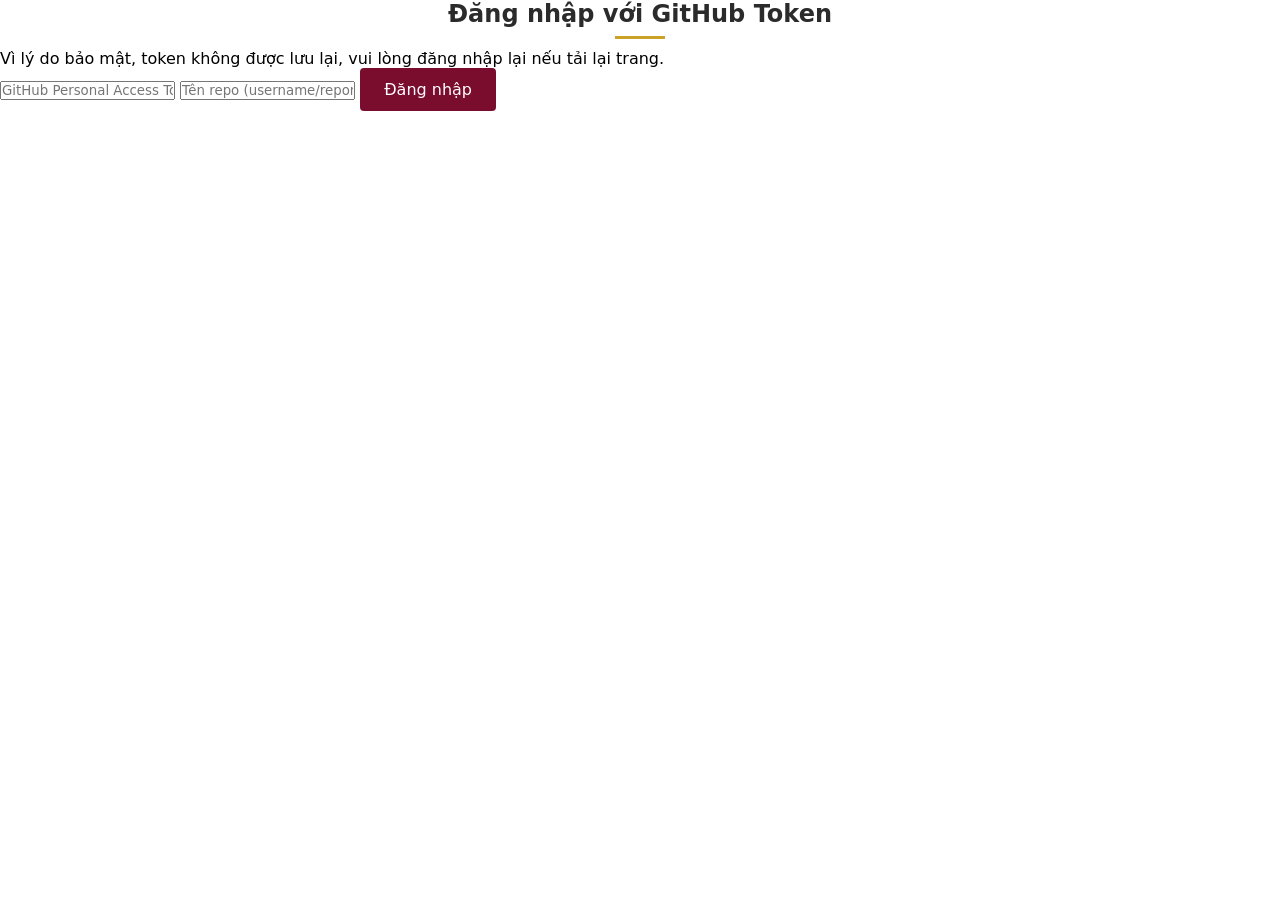
==== admin.html @ cc0ab831 "Add files via upload" ====
<!DOCTYPE html>
<html lang="vi">
<head>
    <meta charset="UTF-8">
    <meta name="viewport" content="width=device-width, initial-scale=1.0">
    <title>Quản Trị Nội Dung - Viện Nghiên cứu và Đào tạo</title>
    <meta name="description" content="Trang quản trị nội dung cho Viện Nghiên cứu và Đào tạo để cập nhật tin tức, cấu trúc tổ chức và thông tin liên hệ.">
    <link rel="stylesheet" href="/css/style.css">
    <!-- Liên kết CSS riêng cho trang quản trị nếu cần -->
</head>
<body>
    <div id="admin-container">
        <section id="login-form" style="display: block;">
            <h2>Đăng nhập với GitHub Token</h2>
            <p>Vì lý do bảo mật, token không được lưu lại, vui lòng đăng nhập lại nếu tải lại trang.</p>
            <input type="text" id="github-token" placeholder="GitHub Personal Access Token" required>
            <input type="text" id="repo-name" placeholder="Tên repo (username/reponame)" required>
            <button onclick="login()">Đăng nhập</button>
        </section>

        <section id="admin-panel" style="display: none;">
            <!-- Tabs quản trị sẽ được thêm vào đây bởi JavaScript -->
        </section>
    </div>
    <script src="/js/admin.js"></script>
</body>
</html>
---- css/style.css ----
/* ---------------------------------------- */
/* BẢNG MÀU (CSS Variables)                */
/* ---------------------------------------- */

:root {
    --color-primary: #7A0C2E;      /* đỏ bordeaux chủ đạo, dùng cho header, nút chính, tiêu đề */
    --color-primary-dark: #5C0921; /* dùng khi hover/active */
    --color-accent: #C9A227;       /* vàng ánh kim, dùng làm viền nhấn, gạch chân tiêu đề, icon */
    --color-bg: #FFFFFF;
    --color-bg-soft: #F5EDEF;      /* nền các section xen kẽ */
    --color-text: #2B2B2B;
    --color-text-light: #6B6B6B;

    /* Các giá trị khác (không bắt buộc) */
    --font-size-base: 16px;
    --border-radius-small: 4px;
    --box-shadow-light: 0 4px 8px rgba(0, 0, 0, 0.1);
    --transition-fast: 0.2s ease-in-out;
    --transition-normal: 0.3s ease-in-out;
}

/* ---------------------------------------- */
/* RESET VÁI LÚC                           */
/* ---------------------------------------- */

* {
    margin: 0;
    padding: 0;
    box-sizing: border-box;
    font-family: system-ui, -apple-system, BlinkMacSystemFont, "Segoe UI", Roboto, Oxygen, Ubuntu, Cantarell, "Open Sans", "Helvetica Neue", sans-serif;
}

/* ---------------------------------------- */
/* HEADER                                 */
/* ---------------------------------------- */

#header {
    background-color: var(--color-primary);
    color: white;
    padding: 15px 20px;
    display: flex;
    justify-content: space-between;
    align-items: center;
}

.logo {
    font-size: 24px; /* Cỡ chữ lớn cho logo */
    font-weight: bold;
    margin-right: 20px;
}

.nav-menu {
    list-style-type: none;
    display: flex;
}

.nav-item {
    margin-left: 15px;
    position: relative;
}

.nav-link {
    color: white;
    text-decoration: none;
    padding: 8px 12px;
    border-radius: var(--border-radius-small);
    transition: background-color var(--transition-fast), color var(--transition-fast);
}

.nav-item:hover .nav-link,
.nav-link.active {
    background-color: var(--color-primary-dark);
    cursor: pointer;
}

/* Hiệu ứng gạch chân màu vàng khi hover/active */
.nav-item:hover::after,
.nav-link.active::after {
    content: '';
    position: absolute;
    bottom: -2px; /* Khoảng cách từ dưới link */
    left: 0;
    width: 100%;
    height: 2px;
    background-color: var(--color-accent);
}

/* Responsive cho menu hamburger */
.nav-menu-toggle {
    display: none;
    cursor: pointer;
}

.hamburger-icon,
.close-icon {
    width: 24px;
    height: 24px;
    display: flex;
    justify-content: center;
    align-items: center;
}

.hamburger-icon span,
.close-icon span {
    display: block;
    background-color: white;
    width: 100%;
    height: 3px;
    margin: 3px 0;
    transition: transform var(--transition-fast);
}

/* Hiệu ứng đóng mở menu */
.nav-menu.active {
    flex-direction: column;
    align-items: center;
    gap: 10px;
    width: 100%;
}

.nav-item.active .nav-link,
.nav-menu.active .nav-link:hover {
    background-color: transparent !important;
    color: white;
}

/* Hiệu ứng đóng menu khi nhấp ngoài */
body.overlay.active #header .nav-menu {
    display: none;
}

/* ---------------------------------------- */
/* BANNER TRANG CHỦ                         */
/* ---------------------------------------- */

.banner {
    position: relative;
    height: 400px; /* Chiều cao banner cố định, có thể điều chỉnh */
    background-size: cover;
    background-position: center;
    display: flex;
    justify-content: center;
    align-items: center;
}

.banner::before {
    content: '';
    position: absolute;
    top: 0;
    left: 0;
    width: 100%;
    height: 100%;
    background: linear-gradient(rgba(var(--color-primary-rgb), 0.8), rgba(var(--color-primary-rgb), 0.8));
}

.banner h1 {
    color: white;
    font-size: 32px; /* Tiêu đề lớn */
    text-align: center;
    z-index: 1;
}

/* Sử dụng CSS variables cho màu gradient, cần chuyển đổi hex sang RGB */
:root {
    --color-primary-rgb: 122, 12, 46;
}

/* ---------------------------------------- */
/* CARDS                                  */
/* ---------------------------------------- */

.card {
    background-color: var(--color-bg);
    border-radius: 8px; /* Bo góc nhẹ */
    box-shadow: var(--box-shadow-light); /* Đổ bóng nhẹ */
    overflow: hidden;
    transition: transform var(--transition-normal), box-shadow var(--transition-normal);
}

.card:hover {
    transform: translateY(-4px); /* Nâng lên khi hover */
    box-shadow: 0 8px 16px rgba(0, 0, 0, 0.2);
}

.card-content {
    padding: 20px;
}

.card-title {
    font-size: 20px; /* Tiêu đề trong card */
    color: var(--color-primary);
    margin-bottom: 5px;
}

.card-text {
    font-size: var(--font-size-base);
    line-height: 1.6;
    color: var(--color-text);
}

/* ---------------------------------------- */
/* BUTTONS/CTA                            */
/* ---------------------------------------- */

button,
.cta-button {
    background-color: var(--color-primary); /* Nền màu đỏ bordeaux */
    color: white; /* Chữ trắng */
    border: none;
    padding: 12px 24px; /* Khoảng cách giữa chữ và bút */
    font-size: var(--font-size-base);
    cursor: pointer;
    border-radius: var(--border-radius-small); /* Bo góc */
    transition: background-color var(--transition-normal), color var(--transition-normal);
}

button:hover,
.cta-button:hover {
    background-color: var(--color-primary-dark); /* Đổi màu khi hover */
}

/* ---------------------------------------- */
/* SECTION TITLES                         */
/* ---------------------------------------- */

section h2 {
    font-size: 24px; /* Cỡ chữ tiêu đề section */
    color: var(--color-text);
    margin-bottom: 10px;
    text-align: center; /* Căn giữa mặc định, có thể thay đổi tùy layout */
}

section h2::after {
    content: '';
    display: block;
    width: 50px; /* Độ dài gạch chân */
    height: 3px;
    background-color: var(--color-accent); /* Gạch chân màu vàng */
    margin-top: 8px; /* Khoảng cách từ tiêu đề */
    margin-left: auto;
    margin-right: auto;
}

/* ---------------------------------------- */
/* FOOTER                                 */
/* ---------------------------------------- */

#footer {
    background-color: var(--color-primary-dark);
    color: #F5EDEF; /* Chữ trắng/xám nhạt */
    padding: 30px 20px;
    display: flex;
    justify-content: space-around;
    align-items: center;
}

.footer-column {
    flex-basis: 28%; /* Tỷ lệ cột trên desktop, tương đương với 1/4 của tổng chiều rộng */
    max-width: 350px; /* Giới hạn chiều rộng tối đa cho mỗi cột */
    margin-bottom: 20px;
}

.footer-column h3 {
    font-size: 18px;
    color: white;
    margin-bottom: 15px;
}

.footer-list li {
    margin-bottom: 10px;
}

.footer-list a {
    color: inherit; /* Chữ trắng/xám nhạt */
    text-decoration: none;
    transition: color var(--transition-fast);
}

.footer-list a:hover {
    color: var(--color-accent); /* Vẫn chuyển màu vàng khi hover */
}

/* Responsive cho footer */
@media (max-width: 768px) {
    #footer {
        flex-direction: column; /* Chuyển thành 1 cột trên mobile */
    }

    .footer-column {
        flex-basis: 100%; /* Tải lên toàn bộ chiều rộng */
        margin-bottom: 30px;
    }
}

/* ---------------------------------------- */
/* RESPONSIVE                             */
/* ---------------------------------------- */

@media (max-width: 768px) {
    #header {
        flex-direction: column; /* Logo và menu thẳng dọc trên mobile */
        align-items: center;
        padding: 20px;
    }

    .logo {
        margin-bottom: 15px; /* Khoảng cách giữa logo và menu */
    }

    .nav-menu-toggle {
        display: flex;
    }

    .nav-menu {
        display: none; /* Ẩn menu khi chưa mở */
    }

    .hamburger-icon span,
    .close-icon span {
        width: 20px; /* Kích thước con dấu hamburger */
    }
}

@media (min-width: 769px) {
    .nav-item.active .nav-link,
    .nav-menu.active .nav-link:hover {
        background-color: transparent !important;
        color: white;
    }

    /* Hiệu ứng đóng menu khi nhấp ngoài */
    body.overlay.active #header .nav-menu {
        display: none;
    }
}
``` Alvarado: style.css, path: vien_ncdt_website/css/style.css
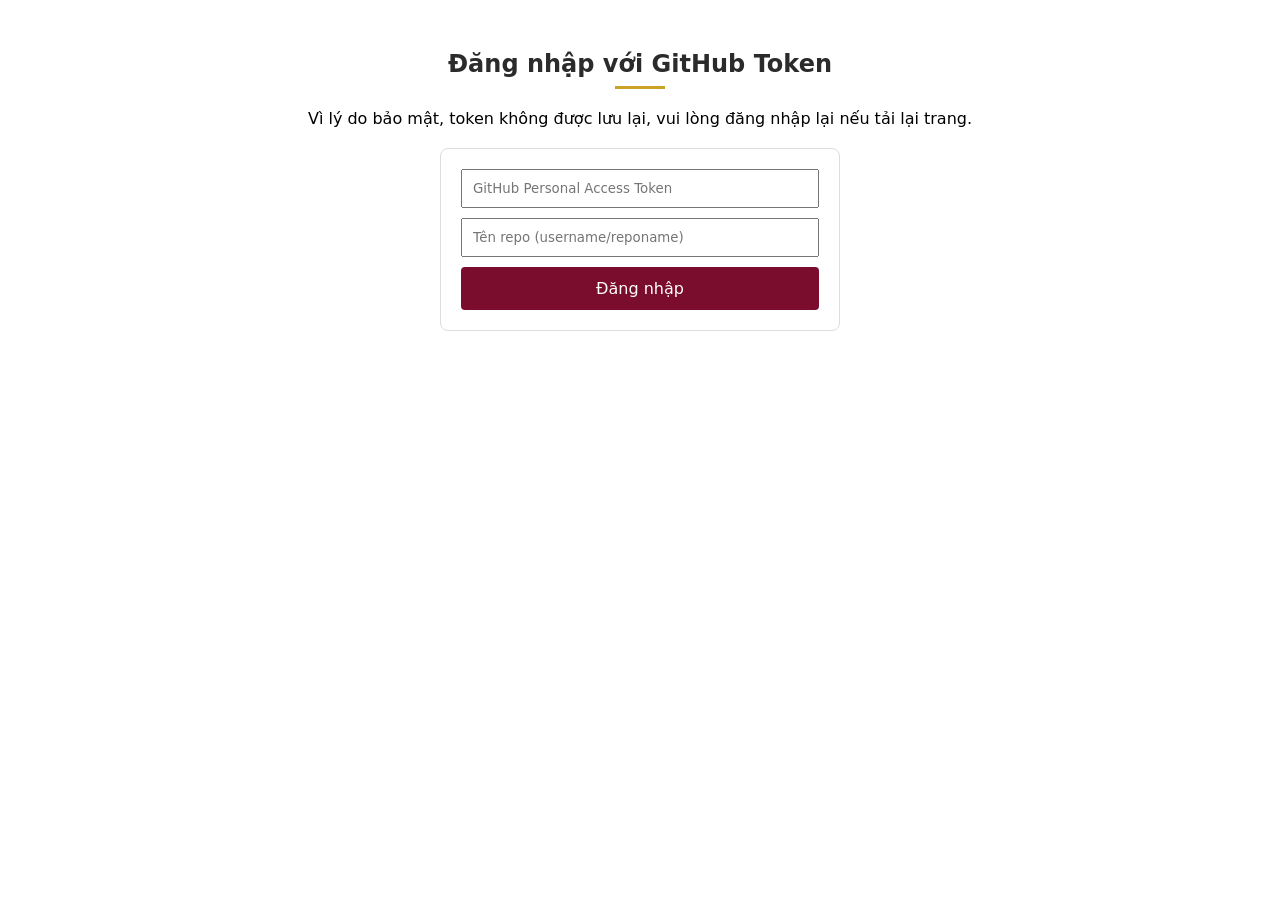
==== commit 83ea7026: "Add files via upload" ====
--- a/admin.html
+++ b/admin.html
@@ -5,23 +5,24 @@
     <meta name="viewport" content="width=device-width, initial-scale=1.0">
     <title>Quản Trị Nội Dung - Viện Nghiên cứu và Đào tạo</title>
     <meta name="description" content="Trang quản trị nội dung cho Viện Nghiên cứu và Đào tạo để cập nhật tin tức, cấu trúc tổ chức và thông tin liên hệ.">
-    <link rel="stylesheet" href="/css/style.css">
-    <!-- Liên kết CSS riêng cho trang quản trị nếu cần -->
+    <link rel="stylesheet" href="css/style.css">
 </head>
 <body>
     <div id="admin-container">
         <section id="login-form" style="display: block;">
-            <h2>Đăng nhập với GitHub Token</h2>
-            <p>Vì lý do bảo mật, token không được lưu lại, vui lòng đăng nhập lại nếu tải lại trang.</p>
-            <input type="text" id="github-token" placeholder="GitHub Personal Access Token" required>
-            <input type="text" id="repo-name" placeholder="Tên repo (username/reponame)" required>
-            <button onclick="login()">Đăng nhập</button>
+            <h2 style="text-align:center; margin:50px 0 20px;">Đăng nhập với GitHub Token</h2>
+            <p style="text-align:center; margin-bottom:20px;">Vì lý do bảo mật, token không được lưu lại, vui lòng đăng nhập lại nếu tải lại trang.</p>
+            <div style="max-width:400px; margin:0 auto; padding:20px; border:1px solid #ddd; border-radius:8px;">
+                <input type="text" id="github-token" placeholder="GitHub Personal Access Token" required style="width:100%; padding:10px; margin-bottom:10px;"><br>
+                <input type="text" id="repo-name" placeholder="Tên repo (username/reponame)" required style="width:100%; padding:10px; margin-bottom:10px;"><br>
+                <button onclick="login()" style="width:100%;">Đăng nhập</button>
+            </div>
         </section>
 
         <section id="admin-panel" style="display: none;">
             <!-- Tabs quản trị sẽ được thêm vào đây bởi JavaScript -->
         </section>
     </div>
-    <script src="/js/admin.js"></script>
+    <script src="js/admin.js"></script>
 </body>
 </html>
